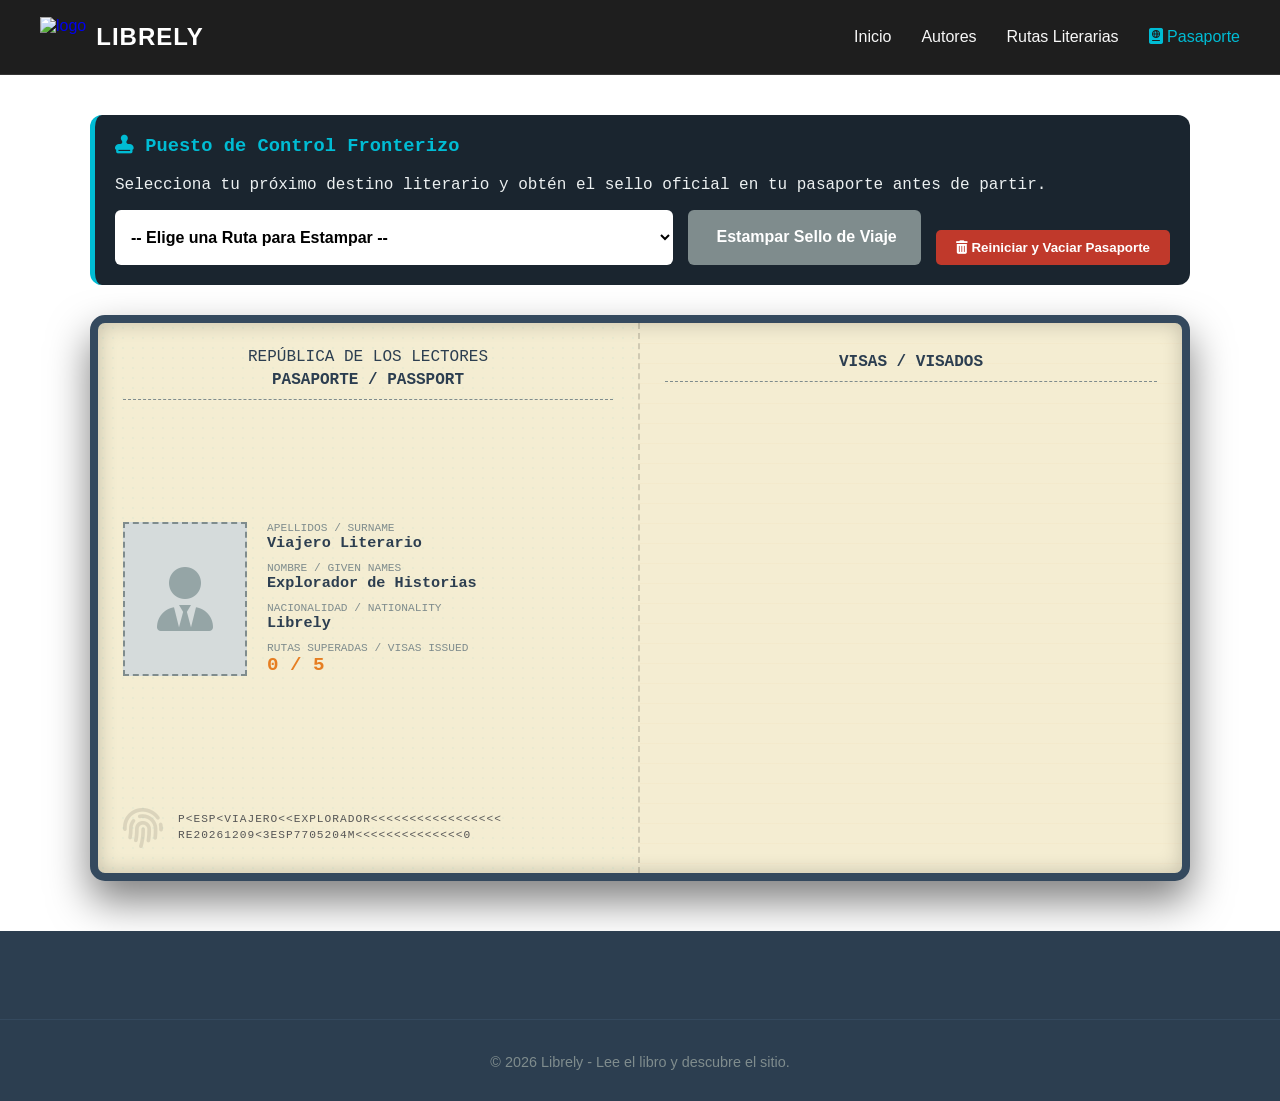
==== galeria.html @ 73354958 "Add files via upload" ====
<!DOCTYPE html>
<html lang="es">
<head>
  <meta charset="UTF-8" />
  <meta name="viewport" content="width=device-width, initial-scale=1.0"/>
  <title>Mi Pasaporte Literario | Librely</title>
  <link rel="stylesheet" href="main.css"/>
  <link rel="icon" href="./img/favicon_io/favicon.ico">
  <link rel="stylesheet" href="https://cdnjs.cloudflare.com/ajax/libs/font-awesome/6.0.0/css/all.min.css">
</head>
<body>

<header class="main-header">
  <div class="navbar">
    <div class="nav-logo">
      <a href="index.html">
        <img src="img/logo.svg" alt="logo">
        <span class="logo-text">LIBRELY</span>
      </a>
    </div>
    <ul class="nav-links">
      <li><a href="index.html" class="nav-item">Inicio</a></li>
      <li><a href="autores.html" class="nav-item">Autores</a></li>
      <li><a href="rutas.html" class="nav-item">Rutas Literarias</a></li>
      <li><a href="pasaporte.html" class="nav-item active"><i class="fa-solid fa-passport"></i> Pasaporte</a></li>
    </ul>
  </div>
</header>

<main class="pasaporte-main-container">
  
  <section class="validador-rutas-panel">
    <h3><i class="fa-solid fa-stamp"></i> Puesto de Control Fronterizo</h3>
    <p>Selecciona tu próximo destino literario y obtén el sello oficial en tu pasaporte antes de partir.</p>
    
    <div class="controles-validador">
      <select id="selector-ruta-pasaporte">
        <option value="">-- Elige una Ruta para Estampar --</option>
        </select>
      <button id="btn-estampar-sello" class="btn-accion-estampar" disabled>
        <i class="fa-solid fa-ink-pen"></i> Estampar Sello de Viaje
      </button>
      <div style="text-align: center; margin-top: 20px;">
    <button id="btn-reiniciar-pasaporte" style="background-color: #c0392b; color: white; border: none; padding: 10px 20px; border-radius: 5px; cursor: pointer; font-weight: bold; font-family: sans-serif;">
        <i class="fa-solid fa-trash-can"></i> Reiniciar y Vaciar Pasaporte
    </button>
</div>
    </div>
  </section>

  <section class="libro-pasaporte">
    
    <div class="hoja-pasaporte hoja-identidad">
      <div class="encabezado-pais">
        <span>REPÚBLICA DE LOS LECTORES</span>
        <h4>PASAPORTE / PASSPORT</h4>
      </div>
      <div class="cuerpo-identidad">
        <div class="foto-usuario-pasaporte">
          <i class="fa-solid fa-user-tie"></i>
        </div>
        <div class="datos-usuario-pasaporte">
          <div class="campo-dato">
            <label>Apellidos / Surname</label>
            <span class="valor-dato">Viajero Literario</span>
          </div>
          <div class="campo-dato">
            <label>Nombre / Given Names</label>
            <span class="valor-dato">Explorador de Historias</span>
          </div>
          <div class="campo-dato">
            <label>Nacionalidad / Nationality</label>
            <span class="valor-dato">Librely</span>
          </div>
          <div class="campo-dato">
            <label>Rutas Superadas / Visas Issued</label>
            <span class="valor-dato-resaltado" id="stats-rutas-contador">0 / 5</span>
          </div>
        </div>
      </div>
      <div class="huella-seguridad">
        <i class="fa-solid fa-fingerprint"></i>
        <div class="codigo-lectura-mecanica">
          P&lt;ESP&lt;VIAJERO&lt;&lt;EXPLORADOR&lt;&lt;&lt;&lt;&lt;&lt;&lt;&lt;&lt;&lt;&lt;&lt;&lt;&lt;&lt;&lt;&lt;<br>
          RE20261209&lt;3ESP7705204M&lt;&lt;&lt;&lt;&lt;&lt;&lt;&lt;&lt;&lt;&lt;&lt;&lt;&lt;0
        </div>
      </div>
    </div>

    <div class="hoja-pasaporte hoja-sellos">
      <div class="encabezado-sellos">
        <h4>VISAS / VISADOS</h4>
      </div>
      
      <div class="grid-sellos-estampados" id="contenedor-sellos-tinta">
        </div>
    </div>

  </section>
</main>

<footer class="main-footer">
    <div class="footer-bottom">
        <p>&copy; 2026 Librely - Lee el libro y descubre el sitio.</p>
    </div>
</footer>

<script src="script-pasaporte.js"></script>
</body>
</html>
---- main.css ----
:root {
  --primary: #1f5570;
  --accent: #e67e22;
  --bg: #ffffff;
}

body {
  font-family: Arial, sans-serif;
  margin: 0;
  background: var(--bg);
  color: #333;
}

/* HEADER */
header {
  background: var(--primary);
  color: rgb(255, 255, 255);
  text-align: center;
  padding: 2rem;
}

.search-container {
  margin-top: 1rem;
}

#buscador {
  width: 80%;
  max-width: 500px;
  padding: 10px;
  border-radius: 20px;
  border: none;
  outline: none;
}

/* GRID */
.grid-libros {
  display: grid;
  grid-template-columns: repeat(auto-fill, minmax(160px, 1fr));
  gap: 20px;
  padding: 30px;
}

/* PORTADAS */
.book-cover {
  cursor: pointer;
  transition: transform .2s ease;
}

.book-cover img {
  width: 100%;
  border-radius: 10px;
  box-shadow: 0 5px 15px rgba(255, 255, 255, 0.15);
}

.book-cover:hover {
  transform: scale(1.05);
}

/* MODAL */
.modal {
  position: fixed;
  inset: 0;
  background: rgba(0,0,0,.75);
  display: none;
  justify-content: center;
  align-items: center;
  padding: 20px;
}

.modal.show {
  display: flex;
}

.modal-content {
  background: white;
  width: 500px;
  max-height: 85vh;
  overflow-y: auto;
  border-radius: 12px;
  padding: 20px;
  position: relative;
}

.modal-img {
  width: 100%;
  border-radius: 8px;
  margin: 10px 0;
}

#closeModal {
  position: absolute;
  top: 10px;
  right: 15px;
  border: none;
  background: var(--accent);
  color: white;
  padding: 5px 10px;
  border-radius: 50%;
  cursor: pointer;
}
.main-footer {
    background-color: #2c3e50; /* Un tono oscuro para contrastar con el header */
    color: #ecf0f1;
    padding: 3rem 0 1rem;
    margin-top: 50px;
    font-family: 'Segoe UI', sans-serif;
}

.footer-content {
    max-width: 1200px;
    margin: 0 auto;
    display: grid;
    grid-template-columns: repeat(auto-fit, minmax(250px, 1fr));
    gap: 40px;
    padding: 0 40px;
}

.footer-section h3 {
    color: var(--primary);
    margin-bottom: 1.5rem;
    font-size: 1.2rem;
    position: relative;
}

/* Línea decorativa bajo los títulos */
.footer-section h3::after {
    display: block;
    width: 30px;
    height: 2px;
    background: var(--accent);
    margin-top: 8px;
}

.footer-section p {
    line-height: 1.6;
    color: #bdc3c7;
}

.footer-section ul {
    list-style: none;
    padding: 0;
}

.footer-section ul li {
    margin-bottom: 10px;
}

.footer-section ul li a {
    color: #bdc3c7;
    text-decoration: none;
    transition: color 0.3s;
}

.footer-section ul li a:hover {
    color: var(--accent);
}

/* Formulario Newsletter */
.footer-form {
    display: flex;
    gap: 10px;
    margin-top: 15px;
}

.footer-form input {
    padding: 0.6rem;
    border-radius: 5px;
    border: none;
    flex: 1;
}

.footer-form button {
    padding: 0.6rem 1rem;
    background-color: var(--accent);
    border: none;
    color: white;
    border-radius: 5px;
    cursor: pointer;
    font-weight: bold;
    transition: background 0.3s;
}

.footer-form button:hover {
    background-color: #d35400;
}

.footer-bottom {
    text-align: center;
    margin-top: 40px;
    padding-top: 20px;
    border-top: 1px solid #34495e;
    font-size: 0.9rem;
    color: #7f8c8d;
}

/* Iconos sociales (simulados) */
.social-links a {
    display: inline-block;
    width: 35px;
    height: 35px;
    background: #34495e;
    color: white;
    text-align: center;
    line-height: 35px;
    border-radius: 50%;
    margin-right: 10px;
    transition: transform 0.3s;
}

.social-links a:hover {
    transform: translateY(-3px);
    background: var(--primary);
}
.grid-autores {
  display: grid;
  grid-template-columns: repeat(auto-fill, minmax(300px, 1fr));
  gap: 2rem;
  padding: 2rem;
  max-width: 1200px;
  margin: 0 auto;
}

.autor-card {
  background: rgba(104, 152, 222, 0.638); /* Fondo sutil si usas modo oscuro */
  border-radius: 15px;
  padding: 1.5rem;
  text-align: center;
  transition: transform 0.3s ease;
  border: 1px solid rgba(255, 255, 255, 0.1);
}

.autor-card:hover {
  transform: translateY(-10px);
}

.autor-foto {
  width: 150px;
  height: 150px;
  border-radius: 50%; /* Fotos circulares */
  object-fit: cover;
  margin-bottom: 1rem;
  border: 3px solid #fdffff22; /* El azul turquesa de tu logo */
}

.autor-card h3 {
  color: #ffffff;
  margin-bottom: 0.5rem;
}

.autor-bio {
  font-size: 0.9rem;
  line-height: 1.4;
  color: #e8e6e6;
  margin-bottom: 1rem;
}

.btn-ver-libros {
  display: inline-block;
  padding: 0.5rem 1rem;
  background-color: #00bcd4;
  color: #fff;
  border-radius: 5px;
  text-decoration: none;
  font-weight: bold;
}
:root {
  --primary: #1f5570;
  --primary-color: #00bcd4;
  --accent: #e67e22;
  --bg: #ffffff;
  --bg-dark: #121212;
  --text-light: #ffffff;
}

/* Contenedor Principal del Header */
.main-header {
    background: rgba(18, 18, 18, 0.95);
    backdrop-filter: blur(10px); /* Efecto cristal */
    position: sticky;
    top: 0;
    z-index: 1000;
    border-bottom: 1px solid rgba(255, 255, 255, 0.1);
    padding: 0.5rem 2rem;
}

.navbar {
    display: flex;
    justify-content: space-between;
    align-items: center;
    width: 100%;
    max-width: 1200px;
    margin: 0 auto;
}

/* Logo */
.nav-logo a {
    display: flex;
    align-items: center;
    text-decoration: none;
    gap: 10px;
}

.nav-logo img {
    height: 40px;
}

.logo-text {
    font-size: 1.5rem;
    font-weight: 800;
    color: var(--text-light);
    letter-spacing: 1px;
}

/* Enlaces de Navegación */
.nav-links {
    display: flex;            /* Pone los elementos en fila */
    justify-content: center;   /* Centra el grupo de enlaces horizontalmente */
    align-items: center;       /* Centra los elementos verticalmente */
    list-style: none;         /* Quita los puntos de la lista */
    padding: 0;
    margin: 20px 0;           /* Espacio arriba y abajo del menú */
    gap: 30px;
}

.nav-item {
   text-decoration: none;
    color: #f8f8f8;
    font-weight: 500;
    transition: color 0.3s ease;
    font-size: 1rem;
}

.nav-item:hover, .nav-item.active {
    color: var(--primary-color);
}

/* Caja de Búsqueda Integrada */
.nav-search {
    display: flex;
    align-items: center;
    background: rgba(255, 255, 255, 0.943);
    border-radius: 20px;
    padding: 5px 15px;
    border: 1px solid rgba(255, 255, 255, 0.2);
}

.nav-search input {
    background: none;
    border: none;
    color: #1a1a1a;
    padding: 5px;
    outline: none;
    width: 200px;
}

.nav-search input::placeholder {
    color: #777;
}

.nav-search button {
    background: none;
    border: none;
    color: var(--primary-color);
    cursor: pointer;
}

/* Responsivo para móviles */
@media (max-width: 768px) {
    .nav-links {
        display: none; /* Aquí podrías implementar un menú hamburguesa */
    }
    .nav-search input {
        width: 100px;
    }
}
.btn-ir-ruta, .btn-mapa {
    display: inline-block;
    background-color: #00bcd4;
    color: #111;
    padding: 10px 20px;
    border-radius: 5px;
    text-decoration: none;
    font-weight: bold;
    margin-top: 10px;
    border: none;
    cursor: pointer;
    transition: background 0.3s;
}

.btn-ir-ruta:hover, .btn-mapa:hover {
    background-color: #008ba3;
    color: white;
}

.ruta-meta {
    color: #00bcd4;
    font-size: 0.9rem;
    margin-bottom: 10px;
}
/* Cuadrícula principal */
.grid-rutas {
    display: grid;
    /* Cambiamos a auto-fill para que no estire las tarjetas si hay pocas */
    grid-template-columns: repeat(auto-fill, minmax(280px, 1fr)); 
    gap: 30px;
    padding: 40px 5%;
    max-width: 1400px; /* Evita que el grid se disperse en monitores UltraWide */
    margin: 0 auto;    /* Centra todo el bloque del grid */
}

/* Tarjeta de Ruta */
.ruta-card {
    background: #1e1e1e;
    border-radius: 12px;
    overflow: hidden;
    box-shadow: 0 10px 20px rgba(88, 88, 88, 0.886);
    border: 1px solid #202020;
    transition: transform 0.3s ease;
}

.ruta-card:hover {
    transform: translateY(-10px);
    border-color: #00bcd4; /* Azul turquesa */
}

/* Banner superior con imagen */
.ruta-banner {
    height: 180px;
    background-size: cover;
    background-position: center;
    position: relative;
}

.ruta-overlay {
    background: linear-gradient(transparent, rgba(0, 0, 0, 0.057));
    height: 100%;
    display: flex;
    align-items: flex-end;
    padding: 15px;
}

.ruta-libro-tag {
    background: #00bcd4;
    color: #111;
    padding: 4px 12px;
    border-radius: 20px;
    font-size: 0.8rem;
    font-weight: bold;
}

/* Contenido de la tarjeta */
.ruta-body {
    padding: 20px;
}

.ruta-body h3 {
    margin: 0 0 10px 0;
    color: #fff;
}

.ruta-descripcion {
    color: #bbb;
    font-size: 0.9rem;
    line-height: 1.4;
    margin-bottom: 20px;
}

/* El Timeline de paradas */
.timeline {
    border-left: 2px solid #333;
    margin-left: 10px;
    margin-bottom: 25px;
}

.parada-item {
    position: relative;
    padding-left: 30px;
    margin-bottom: 15px;
}

.parada-icon {
    position: absolute;
    left: -12px;
    top: 0;
    background: #1e1e1e;
    color: #00bcd4;
    width: 22px;
    height: 22px;
    display: flex;
    align-items: center;
    justify-content: center;
    font-size: 0.8rem;
}

.parada-info h4 {
    margin: 0;
    font-size: 0.95rem;
    color: #eee;
}

.parada-info p {
    margin: 3px 0 0 0;
    font-size: 0.85rem;
    color: #888;
}

/* Botón interactivo */
.btn-mapa-interactivo {
    width: 100%;
    padding: 12px;
    background: transparent;
    border: 1px solid #00bcd4;
    color: #00bcd4;
    border-radius: 6px;
    cursor: pointer;
    font-weight: bold;
    transition: all 0.3s ease;
}

.btn-mapa-interactivo:hover {
    background: #00bcd4;
    color: #111;
}

.mapa-estilo {
  height: 350px; /* Si no tiene altura, el mapa no se ve */
  width: 100%;
  display: block;
  background-color: #eee;
  border-radius: 12px;
  margin: 15px 0;
}
@media (max-width:600px){
  div.img{
   display:block; 
  }  
}
/* SECCIÓN INTRODUCCIÓN A RUTAS (CON NEGRITA) */
.intro-rutas {
    text-align: center;
    padding: 60px 20px 20px;
    max-width: 800px;
    margin: 0 auto;
}

.intro-rutas h2 {
  display: flex;
  align-items: center;
  justify-content: center;
  gap: 15px;
  font-size: 2.5rem;
  color: #000000; /* CAMBIA ESTO A NEGRO */
  margin-bottom: 15px;
  font-weight: bold; 
}

.intro-rutas p {
    font-size: 1.2rem;
    color: #bbb;
    line-height: 1.6;
    position: relative;
    font-weight: 700; /* Aplica la negrita al párrafo descriptivo */
}

.intro-rutas h2 img {
    height: 60px;
    width: auto;
    filter: drop-shadow(0 0 10px rgba(0, 188, 212, 0.3));
}

/* Línea turquesa debajo del texto */
.intro-rutas p::after {
    content: '';
    display: block;
    width: 60px;
    height: 3px;
    background: var(--primary-color);
    margin: 20px auto 0;
    border-radius: 2px;
}
/* =========================================
   ADAPTACIÓN PARA DISPOSITIVOS MÓVILES
   ========================================= */

@media (max-width: 768px) {
    .intro-rutas {
        padding: 40px 15px;
    }

    .intro-rutas h2 {
        font-size: 2rem;
        flex-direction: column; /* Icono arriba, texto abajo */
        gap: 10px;
    }

    .intro-rutas h2 img {
        height: 60px;
    }

    .intro-rutas p {
        font-size: 1.1rem;
    }
}
/* PASAPORTE LITERARIO */
.pasaporte-btn-container {
    text-align: center;
    margin: 30px 0;
}
.btn-ir-pasaporte {
    display: inline-block;
    background-color: #e67e22; /* El color naranja de tu acento */
    color: white;
    padding: 12px 25px;
    border-radius: 25px;
    text-decoration: none;
    font-weight: bold;
    transition: background 0.3s;
}
.btn-ir-pasaporte:hover {
    background-color: #d35400;
}
/* CONTENEDOR GENERAL */
.pasaporte-main-container {
    max-width: 1100px;
    margin: 40px auto;
    padding: 0 20px;
    font-family: 'Courier New', Courier, monospace;
}

/* PANEL DEL CONTROL DE FRONTERAS */
.validador-rutas-panel {
    background: #1a252f;
    border-radius: 12px;
    padding: 20px;
    color: #ecf0f1;
    margin-bottom: 30px;
    border-left: 5px solid #00bcd4;
}
.validador-rutas-panel h3 {
    margin-top: 0;
    color: #00bcd4;
}
.controles-validador {
    display: flex;
    gap: 15px;
    margin-top: 15px;
    flex-wrap: wrap;
}
#selector-ruta-pasaporte {
    flex: 1;
    min-width: 250px;
    padding: 12px;
    border-radius: 6px;
    border: none;
    background: #fff;
    font-size: 1rem;
    font-weight: bold;
}
.btn-accion-estampar {
    padding: 12px 24px;
    background: #e67e22;
    color: white;
    border: none;
    border-radius: 6px;
    cursor: pointer;
    font-size: 1rem;
    font-weight: bold;
    transition: all 0.3s ease;
}
.btn-accion-estampar:disabled {
    background: #7f8c8d;
    cursor: not-allowed;
}
.btn-accion-estampar.ya-estampado {
    background: #2ecc71;
}

/* EL PASAPORTE FÍSICO */
.libro-pasaporte {
    display: grid;
    grid-template-columns: 1fr 1fr;
    background: #f4edd2; /* Color papel antiguo/oficial */
    border-radius: 15px;
    box-shadow: 0 20px 40px rgba(0,0,0,0.5), inset 0 0 20px rgba(0,0,0,0.2);
    border: 8px solid #34495e; /* Borde simulando el lomo de cuero */
    overflow: hidden;
    min-height: 550px;
}

/* HOJAS */
.hoja-pasaporte {
    padding: 25px;
    box-sizing: border-box;
    display: flex;
    flex-direction: column;
    justify-content: space-between;
    position: relative;
}
.hoja-identidad {
    border-right: 2px dashed rgba(0,0,0,0.15);
    background-image: radial-gradient(rgba(0, 188, 212, 0.05) 1px, transparent 0);
    background-size: 10px 10px;
}
.hoja-sellos {
    background-image: linear-gradient(rgba(230, 126, 34, 0.03) 1px, transparent 0);
    background-size: 100% 20px;
}

/* DETALLES DE IDENTIDAD */
.encabezado-pais, .encabezado-sellos {
    text-align: center;
    border-bottom: 1px dashed #7f8c8d;
    padding-bottom: 10px;
    color: #2c3e50;
}
.encabezado-pais h4, .encabezado-sellos h4 { margin: 5px 0 0 0; font-weight: bold;}
.cuerpo-identidad {
    display: flex;
    gap: 20px;
    margin: 20px 0;
}
.foto-usuario-pasaporte {
    width: 120px;
    height: 150px;
    background: #d5dbdb;
    border: 2px dashed #7f8c8d;
    display: flex;
    align-items: center;
    justify-content: center;
    font-size: 4rem;
    color: #95a5a6;
}
.datos-usuario-pasaporte {
    flex: 1;
}
.campo-dato {
    margin-bottom: 10px;
}
.campo-dato label {
    display: block;
    font-size: 0.7rem;
    color: #7f8c8d;
    text-transform: uppercase;
}
.campo-dato span {
    font-size: 0.95rem;
    font-weight: bold;
    color: #2c3e50;
}
.valor-dato-resaltado {
    color: #e67e22 !important;
    font-size: 1.2rem !important;
}
.huella-seguridad {
    display: flex;
    align-items: center;
    gap: 15px;
    color: rgba(0,0,0,0.1);
    font-size: 2.5rem;
}
.codigo-lectura-mecanica {
    font-family: monospace;
    font-size: 0.7rem;
    letter-spacing: 1px;
    color: #555;
    line-height: 1.4;
}

/* REJILLA DE SELLOS (TINTA REALISTA) */
.grid-sellos-estampados {
    display: grid;
    grid-template-columns: 1fr 1fr;
    grid-template-rows: 1fr 1fr;
    gap: 20px;
    flex: 1;
    margin-top: 20px;
}

/* ESTILO VISUAL DE LOS SELLOS */
.sello-oficial {
    border: 4px double;
    border-radius: 12px;
    padding: 15px;
    text-align: center;
    text-transform: uppercase;
    font-weight: bold;
    position: relative;
    transform: rotate(-5deg); /* Efecto de estampado manual imperfecto */
    animation: golpeSello 0.2s cubic-bezier(0.175, 0.885, 0.32, 1.275);
    background: transparent;
}

/* Colores de tinta por localización */
.sello-toledo { color: #8e44ad; border-color: #8e44ad; transform: rotate(4deg); }
.sello-madrid { color: #c0392b; border-color: #c0392b; transform: rotate(-6deg); }
.sello-baztan { color: #27ae60; border-color: #27ae60; transform: rotate(8deg); }
.sello-roma { color: #d35400; border-color: #d35400; transform: rotate(-3deg); }

.sello-oficial h5 {
    margin: 0;
    font-size: 0.9rem;
    letter-spacing: 1px;
}
.sello-oficial .fecha-entrada {
    font-size: 0.8rem;
    background: rgba(0,0,0,0.05);
    padding: 2px 5px;
    margin: 5px 0;
    display: inline-block;
}
.sello-oficial .meta-sello {
    font-size: 0.65rem;
    display: block;
    margin-top: 5px;
}

/* Efecto golpe de tampón de tinta */
@keyframes golpeSello {
    0% { transform: scale(3); opacity: 0; }
    100% { transform: scale(1); opacity: 1; }
}

/* Responsivo en móviles */
@media (max-width: 768px) {
    .libro-pasaporte { grid-template-columns: 1fr; }
    .hoja-identidad { border-right: none; border-bottom: 2px dashed rgba(0,0,0,0.15); }
}
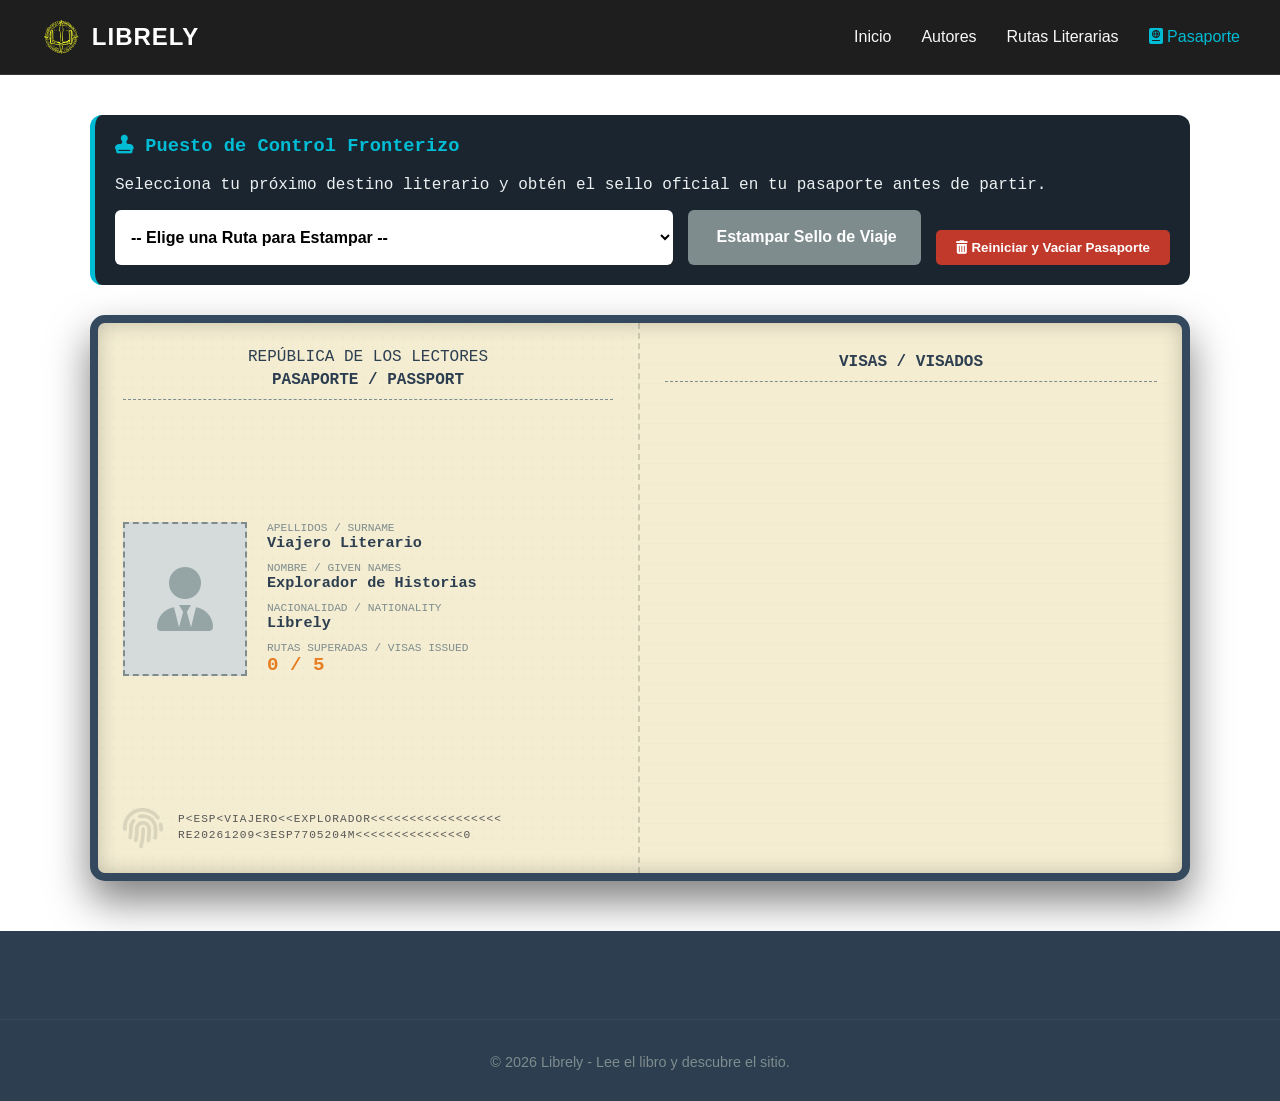
==== commit 461ca812: "Update galeria.html" ====
--- a/galeria.html
+++ b/galeria.html
@@ -107,4 +107,4 @@
 
 <script src="script-pasaporte.js"></script>
 </body>
-</html>+</html>
